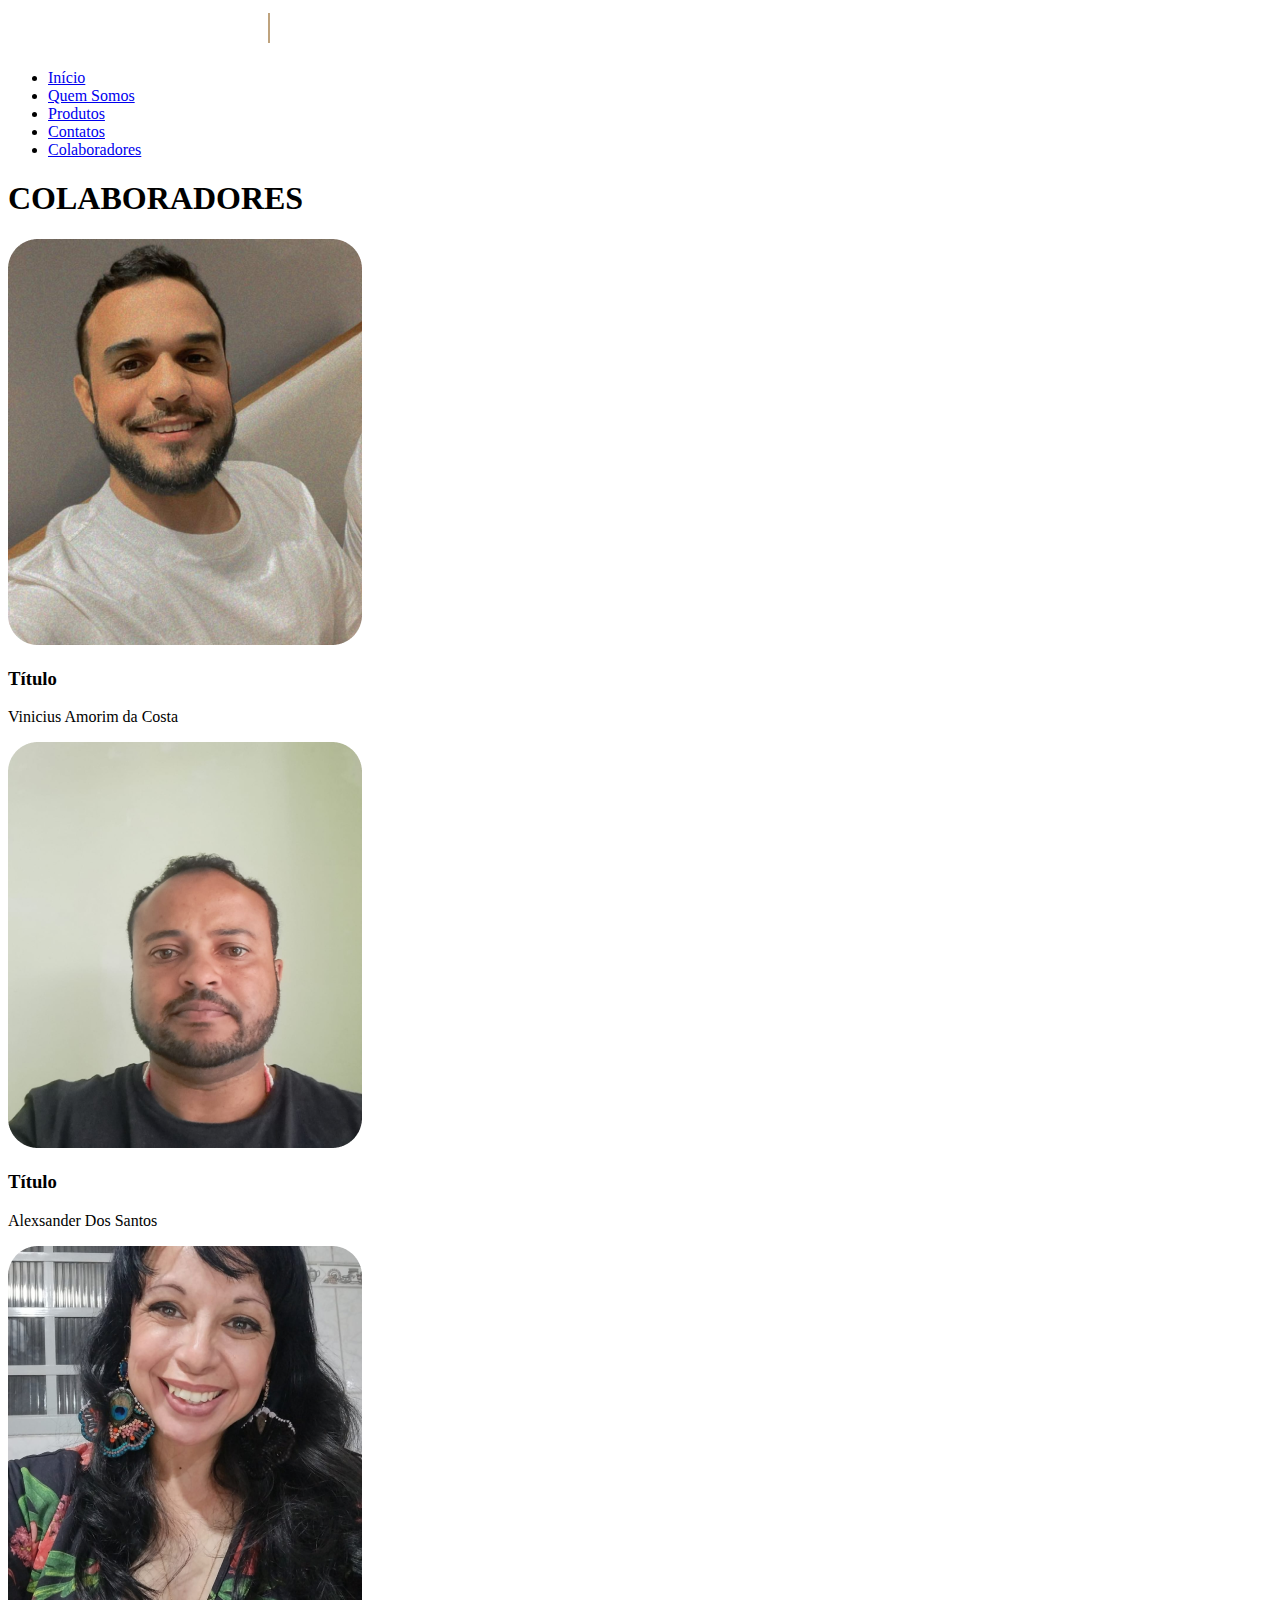
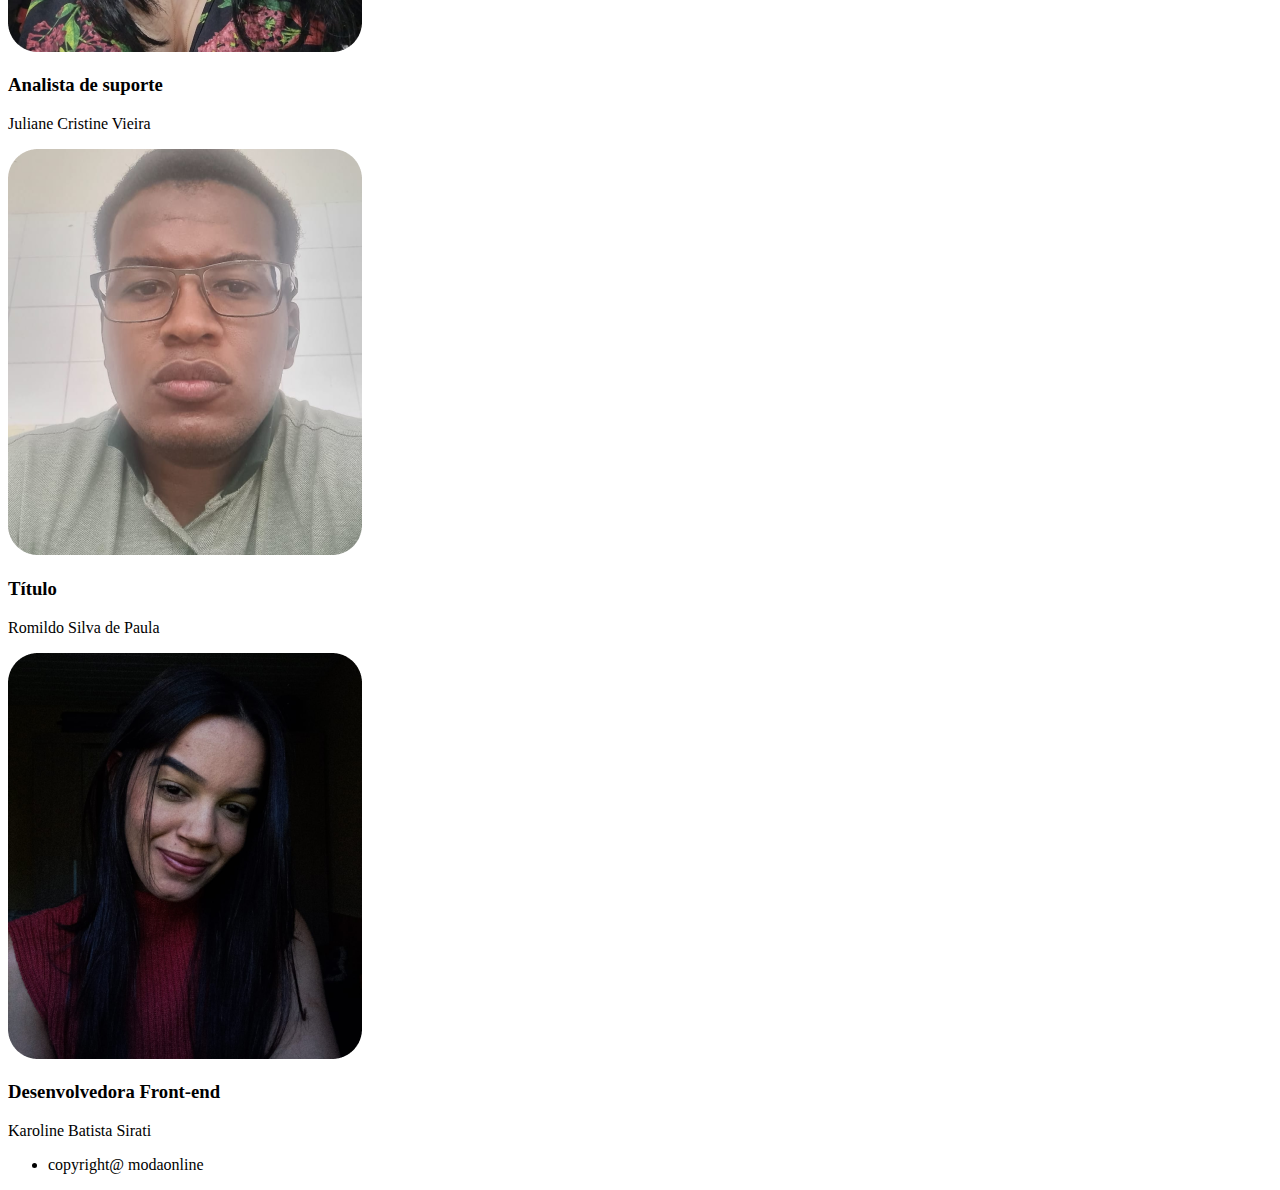
==== colaboradores.html @ 1bac9d54 "Add files via upload" ====
<!DOCTYPE html>
<html lang="en">
<head>
    <meta charset="UTF-8">
    <meta name="viewport" content="width=device-width, initial-scale=1.0">
    <title>Colaboradores</title>
</head>
<body>
    <header>
        <img src="./img/LOGO header.png" alt="Logo Moda Online">
        <nav>
            <ul>
                <li><a href="index.html">Início</a></li>
                <li><a href="quemsomos.html">Quem Somos</a></li>
                <li><a href="produtos.html">Produtos</a></li>
                <li><a href="contatos.html">Contatos</a></li>
                <li><a href="colaboradores.html">Colaboradores</a></li>
            </ul>
        </nav>
    </header>
    <main>
        <h1>COLABORADORES</h1>
        <section>
            <div>
                <img src="img/colaboradores/FOTO1 vinicius.png" alt="Foto Vinicius">
                <h3>Título</h3>
                <p>Vinicius Amorim da Costa</p>
            </div>
            <div>
                <img src="img/colaboradores/FOTO2 alecsander.png" alt="Foto Alecsander">
                <h3>Título</h3>
                <p>Alexsander Dos Santos</p>
            </div>
            <div>
                <img src="img/colaboradores/FOTO3 juliane.png" alt="Foto Juliane">
                <h3>Analista de suporte</h3>
                <p>Juliane Cristine Vieira</p>
            </div>
            <div>
                <img src="img/colaboradores/FOTO4 romildo.png" alt="Foto Romildo">
                <h3>Título</h3>
                <p>Romildo Silva de Paula</p>
            </div>
            <div>
                <img src="img/colaboradores/FOTO5 karoline.png" alt="Foto Karoline">
                <h3>Desenvolvedora Front-end</h3>
                <p>Karoline Batista Sirati</p>
            </div>
        </section>
    </main>
    <footer>
        <ul>
         <li>copyright@ modaonline</li>
        </ul> 
    </footer>
</body>
</html>
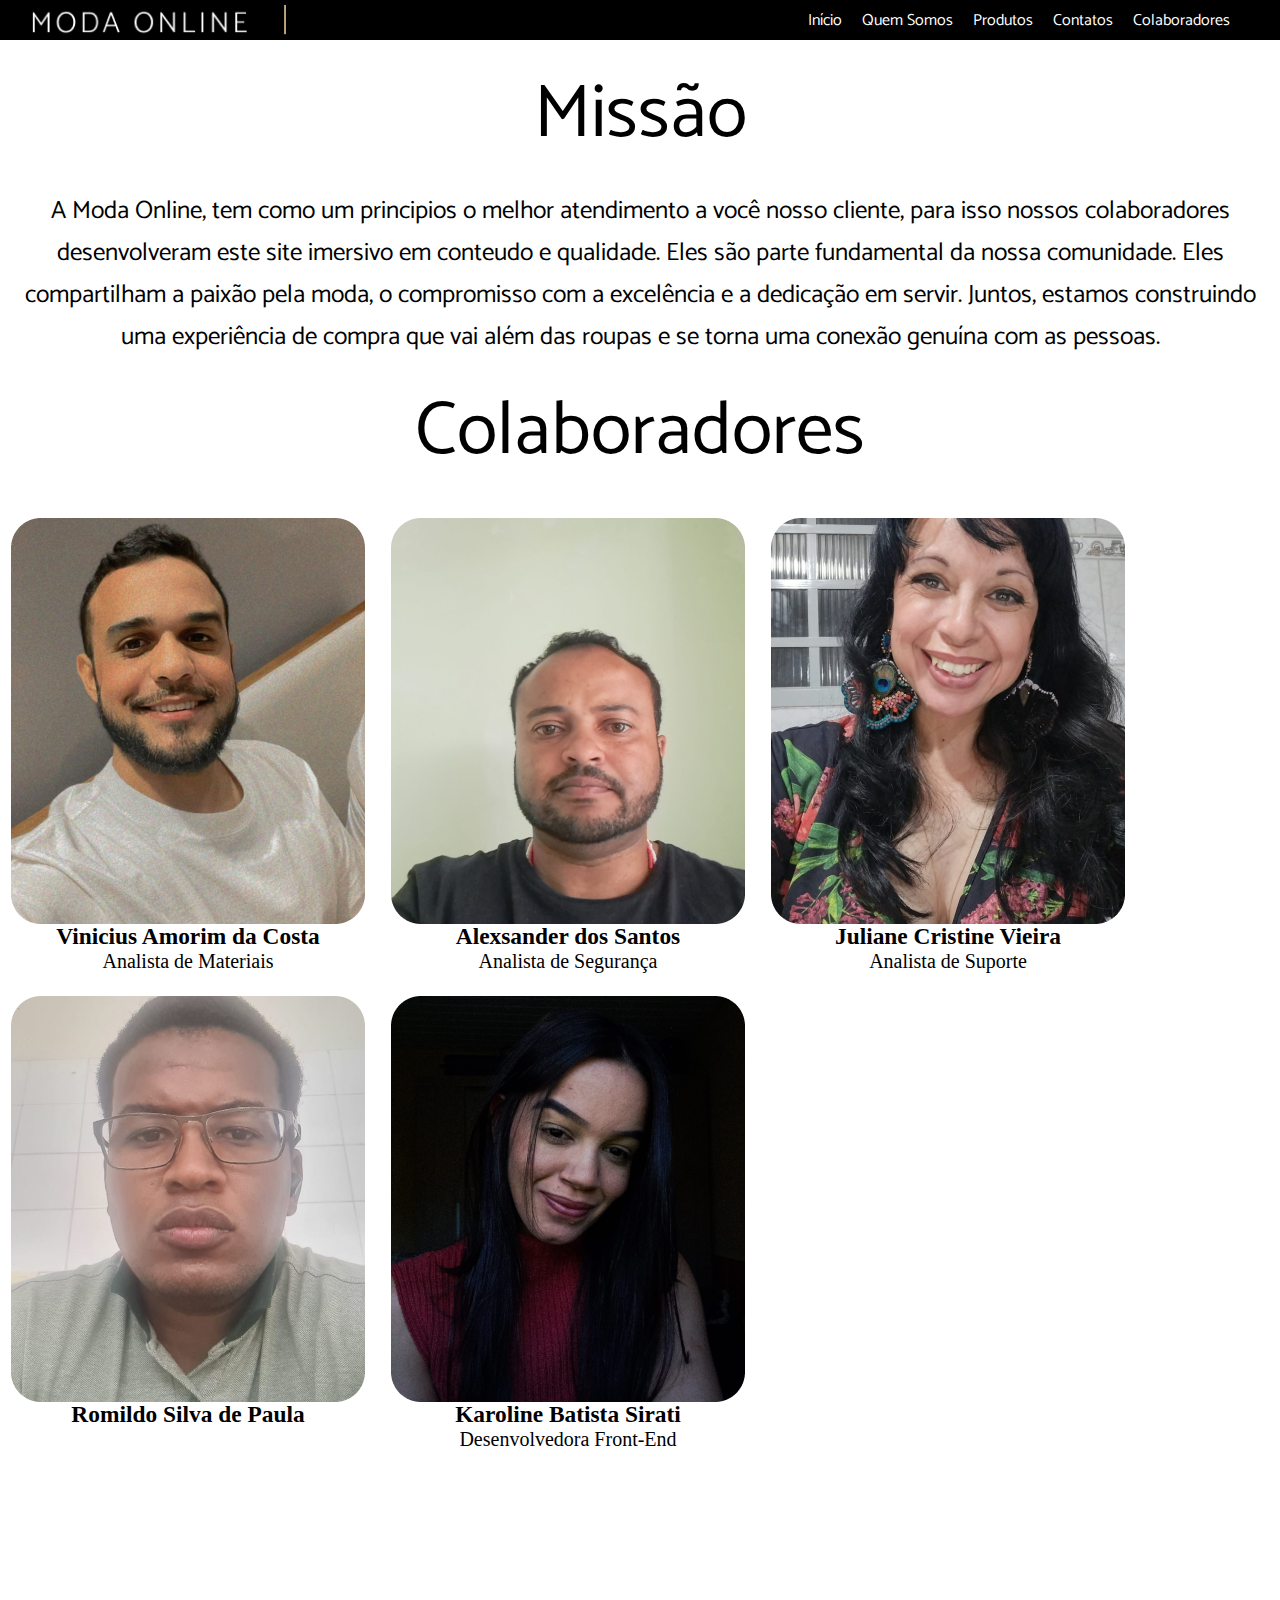
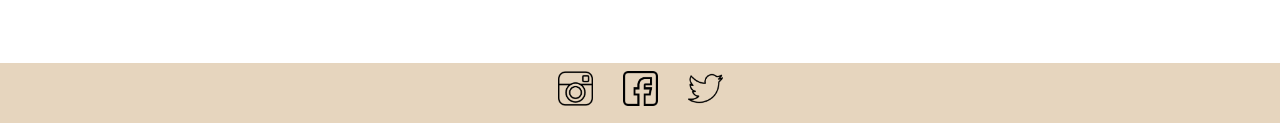
==== commit 6141c89b: "Estilização da Página quem somos" ====
--- a/colaboradores.html
+++ b/colaboradores.html
@@ -1,57 +1,66 @@
 <!DOCTYPE html>
 <html lang="en">
-<head>
-    <meta charset="UTF-8">
-    <meta name="viewport" content="width=device-width, initial-scale=1.0">
-    <title>Colaboradores</title>
-</head>
-<body>
-    <header>
-        <img src="./img/LOGO header.png" alt="Logo Moda Online">
-        <nav>
-            <ul>
-                <li><a href="index.html">Início</a></li>
-                <li><a href="quemsomos.html">Quem Somos</a></li>
-                <li><a href="produtos.html">Produtos</a></li>
-                <li><a href="contatos.html">Contatos</a></li>
-                <li><a href="colaboradores.html">Colaboradores</a></li>
-            </ul>
-        </nav>
-    </header>
+    <head>
+        <meta charset="UTF-8">
+        <meta name="viewport" content="width=device-width, initial-scale=1.0">
+        <title>Colaboradores</title>
+        <link rel="stylesheet" href="./css/colaboradores.css">
+    </head>
+    <body>
+        <header>
+
+            <img class="logo-img" src="./img/LOGO header.png" alt="Logo Moda Online">
+            <nav class="menu">
+                <ul class="menu-list">
+                    <li><a href="index.html">Início</a></li>
+                    <li><a href="quemsomos.html">Quem Somos</a></li>
+                    <li><a href="produtos.html">Produtos</a></li>
+                    <li><a href="contatos.html">Contatos</a></li>
+                    <li><a href="colaboradores.html">Colaboradores</a></li>
+                </ul>
+            </nav>
+        </header>
     <main>
-        <h1>COLABORADORES</h1>
+        <h1 class="titulo">Missão</h1>
+            <section class="missao-section-1">
+            <p class="quemsomos-paragrafo" >A Moda Online, tem como um principios o melhor atendimento a você nosso cliente, para isso nossos colaboradores desenvolveram este site imersivo em conteudo e qualidade. Eles são parte fundamental da nossa comunidade. Eles compartilham a paixão pela moda, o compromisso com a excelência e a dedicação em servir. Juntos, estamos construindo uma experiência de compra que vai além das roupas e se torna uma conexão genuína com as pessoas.</p>
+        </section>
+
+        <h2 class="titulo">Colaboradores</h2>      
         <section>
-            <div>
+            <div class="perfil-1">
                 <img src="img/colaboradores/FOTO1 vinicius.png" alt="Foto Vinicius">
-                <h3>Título</h3>
-                <p>Vinicius Amorim da Costa</p>
+                <h3>Vinicius Amorim da Costa</h3>
+                <p>Analista de Materiais</p>
             </div>
-            <div>
+            <div class="perfil-1">
                 <img src="img/colaboradores/FOTO2 alecsander.png" alt="Foto Alecsander">
-                <h3>Título</h3>
-                <p>Alexsander Dos Santos</p>
+                <h3>Alexsander dos Santos</h3>
+                <p>Analista de Segurança</p>
             </div>
-            <div>
+            <div class="perfil-1">
                 <img src="img/colaboradores/FOTO3 juliane.png" alt="Foto Juliane">
-                <h3>Analista de suporte</h3>
-                <p>Juliane Cristine Vieira</p>
+                <h3>Juliane Cristine Vieira</h3>
+                <p>Analista de Suporte</p>
             </div>
-            <div>
+            <div class="perfil-1">
                 <img src="img/colaboradores/FOTO4 romildo.png" alt="Foto Romildo">
-                <h3>Título</h3>
-                <p>Romildo Silva de Paula</p>
+                <h3>Romildo Silva de Paula</h3>
+                <p></p>
             </div>
-            <div>
+            <div class="perfil-1">
                 <img src="img/colaboradores/FOTO5 karoline.png" alt="Foto Karoline">
-                <h3>Desenvolvedora Front-end</h3>
-                <p>Karoline Batista Sirati</p>
+                <h3>Karoline Batista Sirati</h3>
+                <p>Desenvolvedora Front-End</p>
             </div>
         </section>
     </main>
     <footer>
-        <ul>
-         <li>copyright@ modaonline</li>
-        </ul> 
+        <ul class="footer">
+         <li><a href="https://www.instagram.com/"><img class="footer-img" src="./img/contatos/Logo instagram.png"></a></li>
+         <li><a href="https://pt-br.facebook.com/"><img class="footer-img" src="./img/contatos/Logo facebook.png"></a></li>
+         <li><a href="https://x.com/i/flow/login?redirect_after_login=%2Fsearch"><img class="footer-img" src="./img/contatos/Logo twitter.png"></a></li>
+        </ul>
     </footer>
 </body>
 </html>--- a/css/colaboradores.css
+++ b/css/colaboradores.css
@@ -0,0 +1,121 @@
+@import url('https://fonts.googleapis.com/css2?family=Catamaran:wght@100;200;300;400;500;600;700;800;900&display=swap');
+
+
+
+*{
+    margin: 0;
+    padding: 0;
+}
+
+
+header{
+    background-color: #000000;
+    height: 40px;
+    width: 100%;
+    display: flex;
+}
+
+.logo-img{
+    height: 40px;
+    padding-left: 30px;
+}
+
+.menu{
+    display: flex;
+    width: 100%;
+    padding-right: 50px;
+}
+
+.menu-list{
+    width: 100%;
+    display: flex;
+    align-items: center;
+    justify-content: flex-end;
+    gap: 20px;
+    list-style-type: none;
+}
+
+a{
+    text-decoration: none;
+    color: white;
+    font-family: Catamaran, 'sans-serif';
+    font-size: 16px;
+}
+
+
+.titulo{
+    margin: 1%;
+    display: flex;
+    justify-content: center;
+    font-family: Catamaran, 'sans-serif';
+    font-size: 75px;
+    font-weight: 400;
+}
+
+.missao-section-1{
+    margin: 1%;
+    display: flex;
+    justify-content: center;
+    font-family: Catamaran, 'sans-serif';
+    font-size: 25px;
+    font-weight: 400;
+    text-align: center
+
+}
+
+.perfil-1{
+    display: inline-flex;
+    flex-direction: column;
+    justify-content: center;
+    margin: 11px;
+    text-align: center;
+    font-size: 20px;
+    font-weight: 50;
+    line-height: 25px;
+  
+}
+
+
+img{
+    overflow-clip-margin: content-box;
+    overflow: clip;
+}
+
+.paragraph-description{
+    font-family: "Catamaran", sans-serif;
+    font-optical-sizing: auto;
+    font-weight: 400;
+    font-size: 18px;
+    letter-spacing: 2px;
+}
+
+.footer{
+    display: flex;
+    justify-content: center;
+    align-items: center;
+    gap: 30px;
+    padding: 8px;
+    margin-top: 200px;
+    background-color: #e6d5be;
+    list-style-type: none;
+}
+
+.footer-img{
+    width: 35px;
+}
+
+
+
+
+
+
+
+
+
+
+
+
+
+
+
+
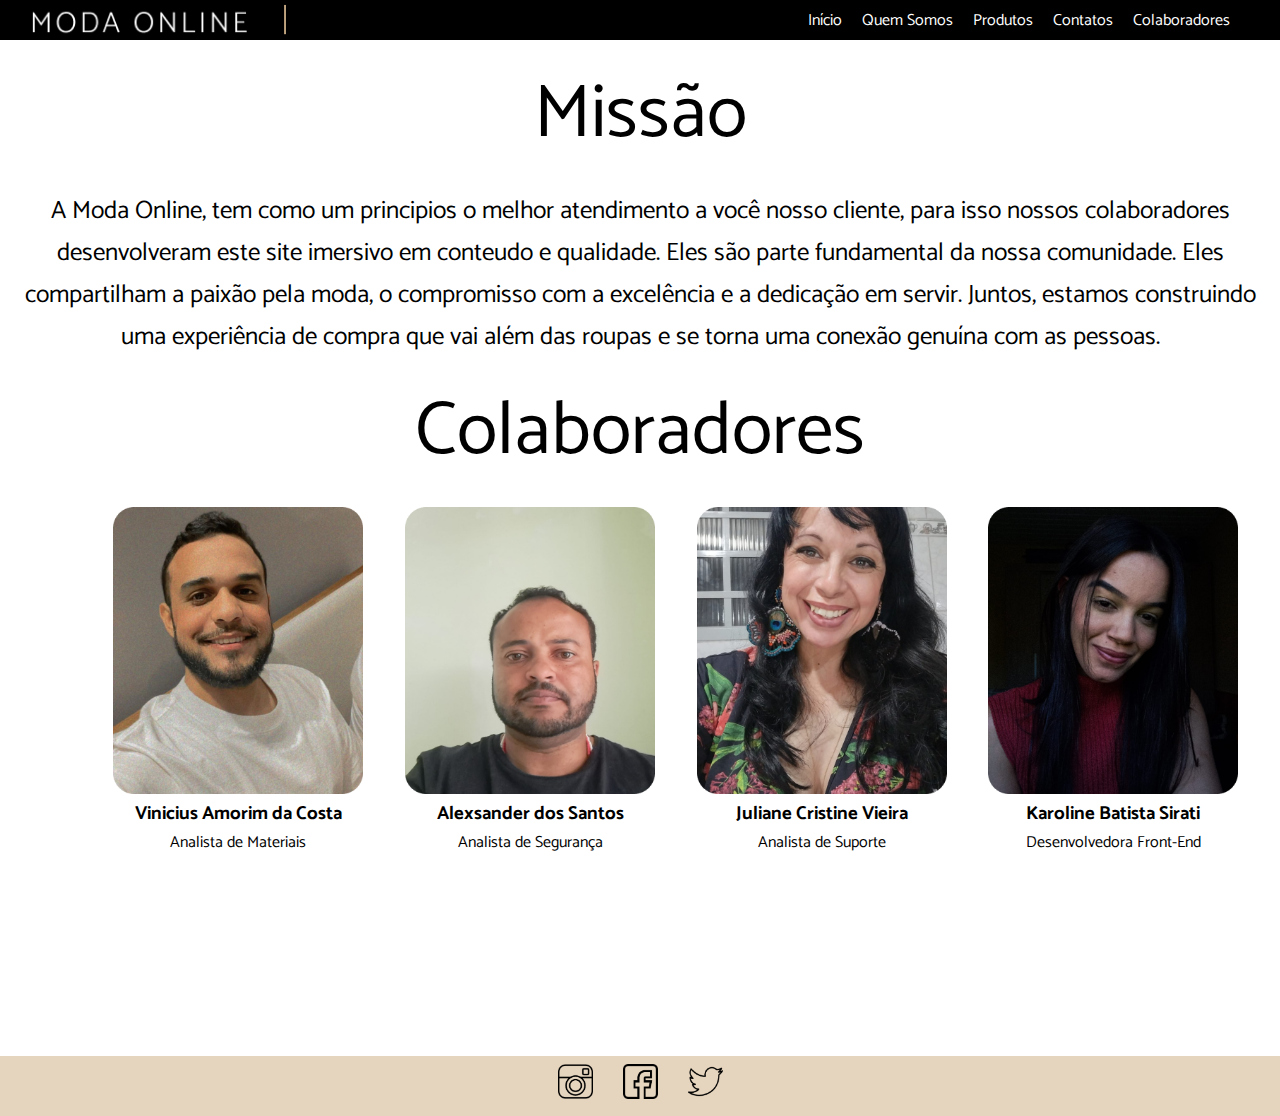
==== commit a71f30db: "Alteracao no html colaboradores" ====
--- a/colaboradores.html
+++ b/colaboradores.html
@@ -27,31 +27,52 @@
         </section>
 
         <h2 class="titulo">Colaboradores</h2>      
-        <section>
-            <div class="perfil-1">
-                <img src="img/colaboradores/FOTO1 vinicius.png" alt="Foto Vinicius">
+        <section class="container">
+            <div class="conteudo-1, conteudo-2, conteudo-3, conteudo-4">
+
+                <div class="imagem">
+                <img src="img/colaboradores/FOTO1 vinicius.png" alt="Foto Vinicius" width="250">
+                </div>
+
+                <div class="texto">
                 <h3>Vinicius Amorim da Costa</h3>
                 <p>Analista de Materiais</p>
-            </div>
-            <div class="perfil-1">
-                <img src="img/colaboradores/FOTO2 alecsander.png" alt="Foto Alecsander">
+                </div>
+            </div> 
+
+            <div class="conteudo-1">
+
+                <div class="imagem">
+                <img src="img/colaboradores/FOTO2 alecsander.png" alt="Foto Alecsander" width="250">
+                </div>
+
+                <div class="texto">
                 <h3>Alexsander dos Santos</h3>
                 <p>Analista de Segurança</p>
+                </div>
             </div>
-            <div class="perfil-1">
-                <img src="img/colaboradores/FOTO3 juliane.png" alt="Foto Juliane">
+            <div class="conteudo-1">
+
+                <div class="imagem">
+                <img src="img/colaboradores/FOTO3 juliane.png" alt="Foto Juliane" width="250">
+                </div>
+
+                <div class="texto">
                 <h3>Juliane Cristine Vieira</h3>
                 <p>Analista de Suporte</p>
+                </div>
             </div>
-            <div class="perfil-1">
-                <img src="img/colaboradores/FOTO4 romildo.png" alt="Foto Romildo">
-                <h3>Romildo Silva de Paula</h3>
-                <p></p>
-            </div>
-            <div class="perfil-1">
-                <img src="img/colaboradores/FOTO5 karoline.png" alt="Foto Karoline">
+
+            <div class="conteudo-1">
+
+                <div class="imagem">
+                <img src="img/colaboradores/FOTO5 karoline.png" alt="Foto Karoline" width="250">
+                </div>
+
+                <div class="texto">
                 <h3>Karoline Batista Sirati</h3>
                 <p>Desenvolvedora Front-End</p>
+                </div>
             </div>
         </section>
     </main>
--- a/css/colaboradores.css
+++ b/css/colaboradores.css
@@ -63,23 +63,41 @@
 
 }
 
-.perfil-1{
-    display: inline-flex;
-    flex-direction: column;
+.container {
+
+    display: flex;
+    align-items: center;
     justify-content: center;
-    margin: 11px;
+    margin-left: 3cm;
+
+}
+
+.conteudo-1, .conteudo-2, .conteudo-3, .conteudo-4{
+    display: table;
+ 
+}
+
+.imagem {
+    display: table-cell;
+    float: left;
+
+
+
+}
+
+.texto {
+    display: table-cell;
+    float: left;
+    width: 250px;
+
     text-align: center;
-    font-size: 20px;
-    font-weight: 50;
-    line-height: 25px;
+    font-family: "Catamaran", sans-serif;
+    font-optical-sizing: auto;
   
 }
 
 
-img{
-    overflow-clip-margin: content-box;
-    overflow: clip;
-}
+
 
 .paragraph-description{
     font-family: "Catamaran", sans-serif;
